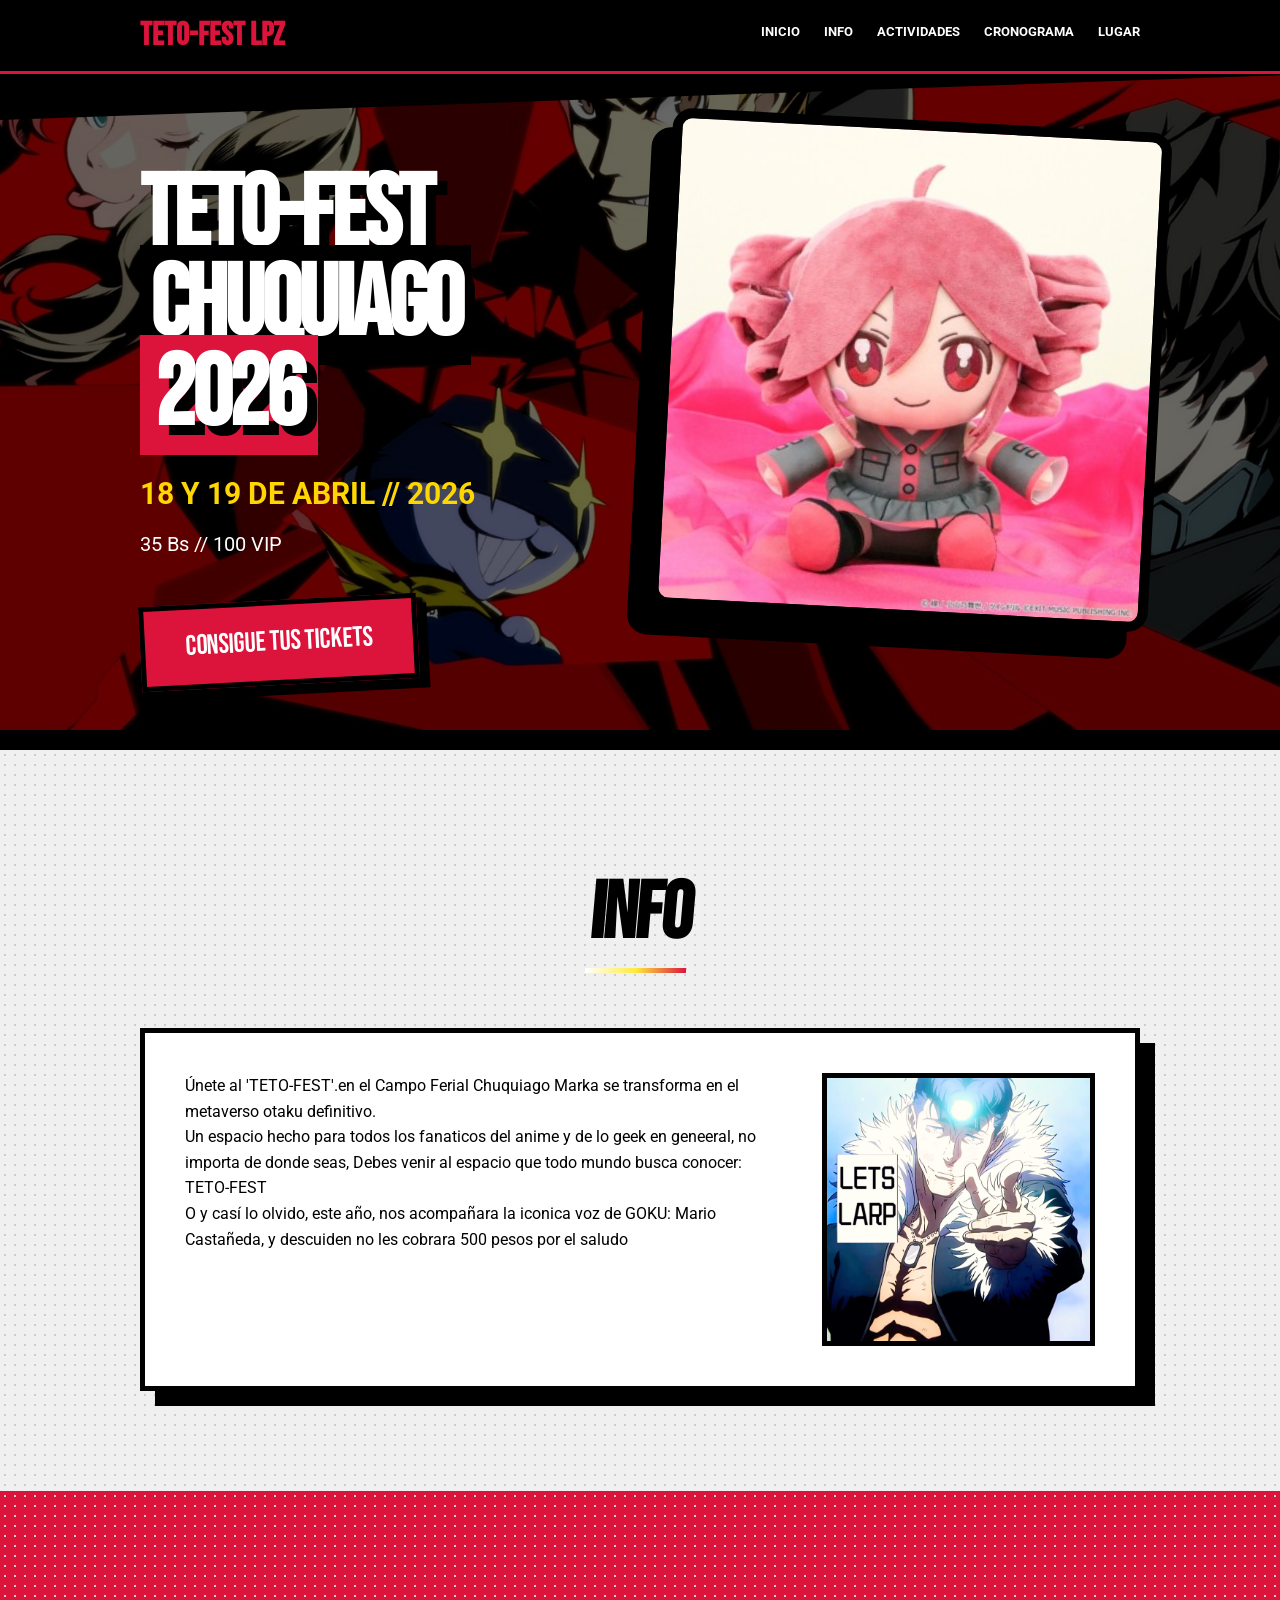
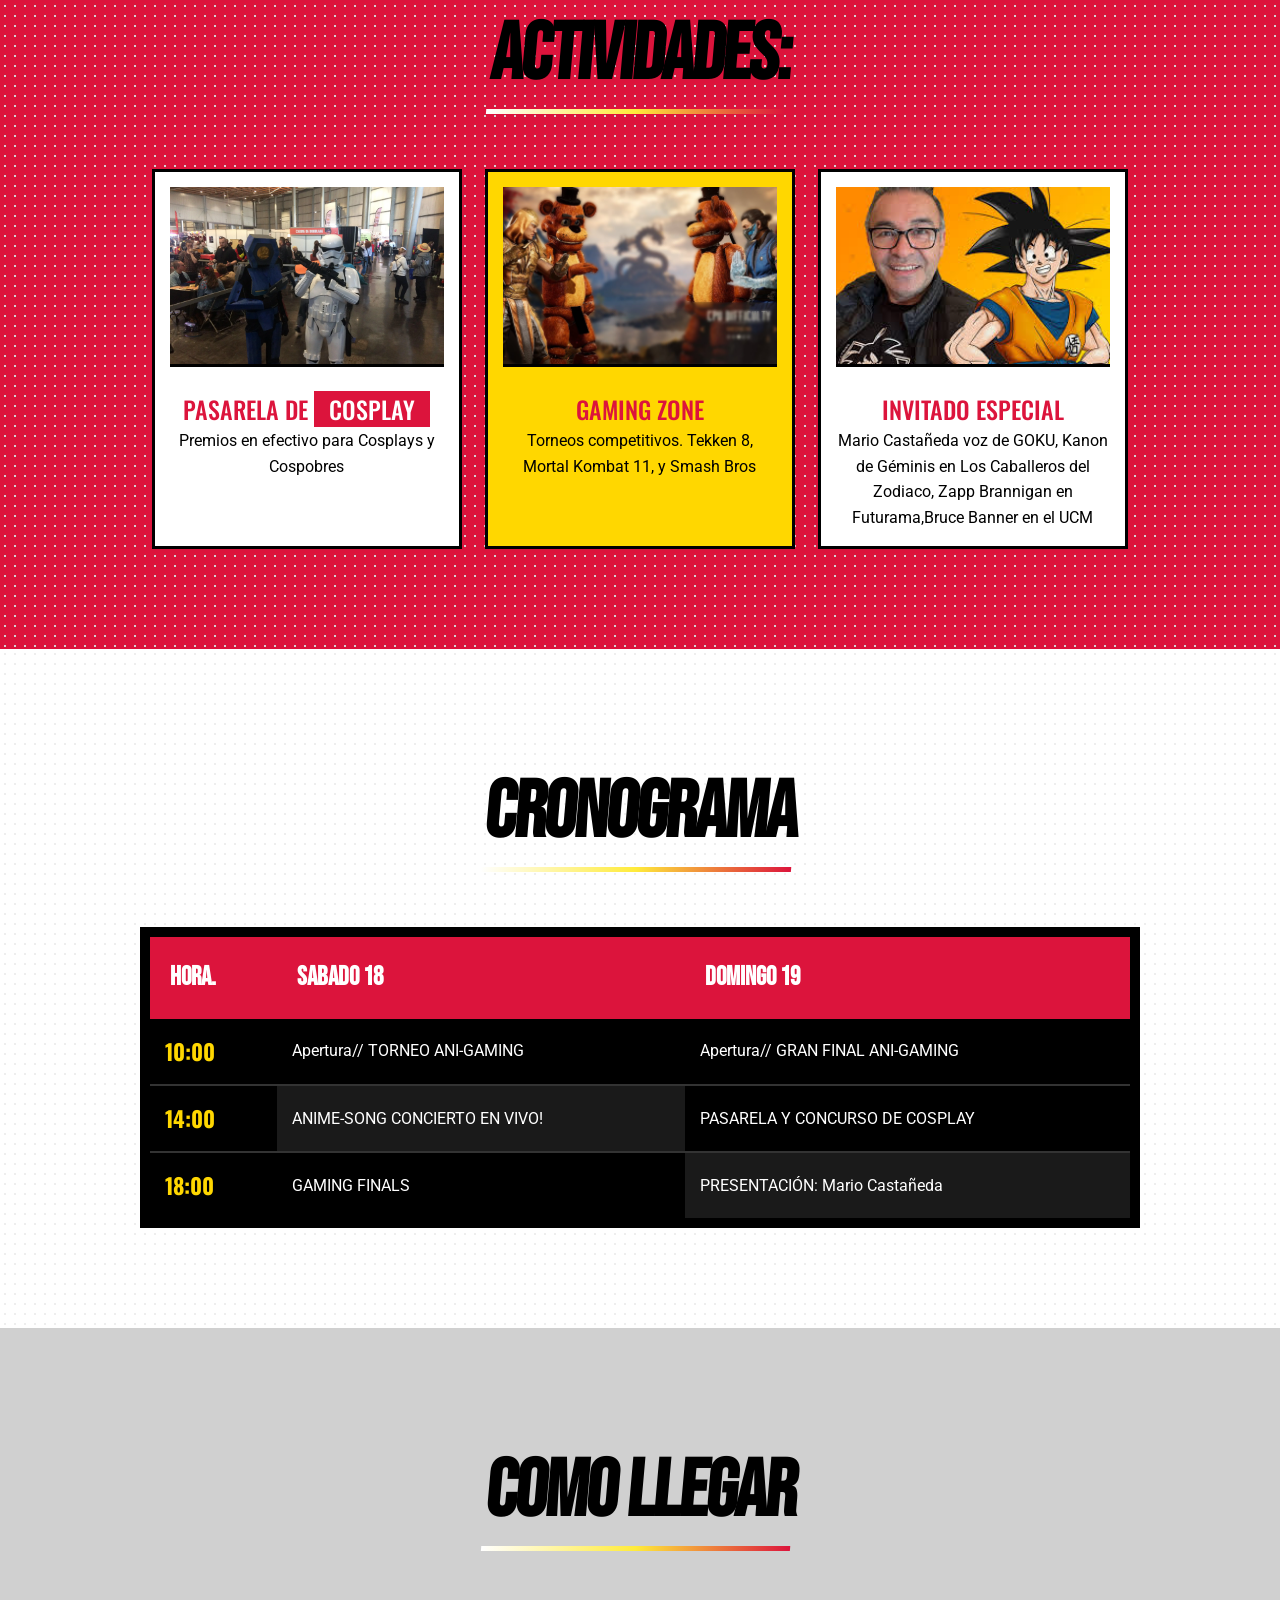
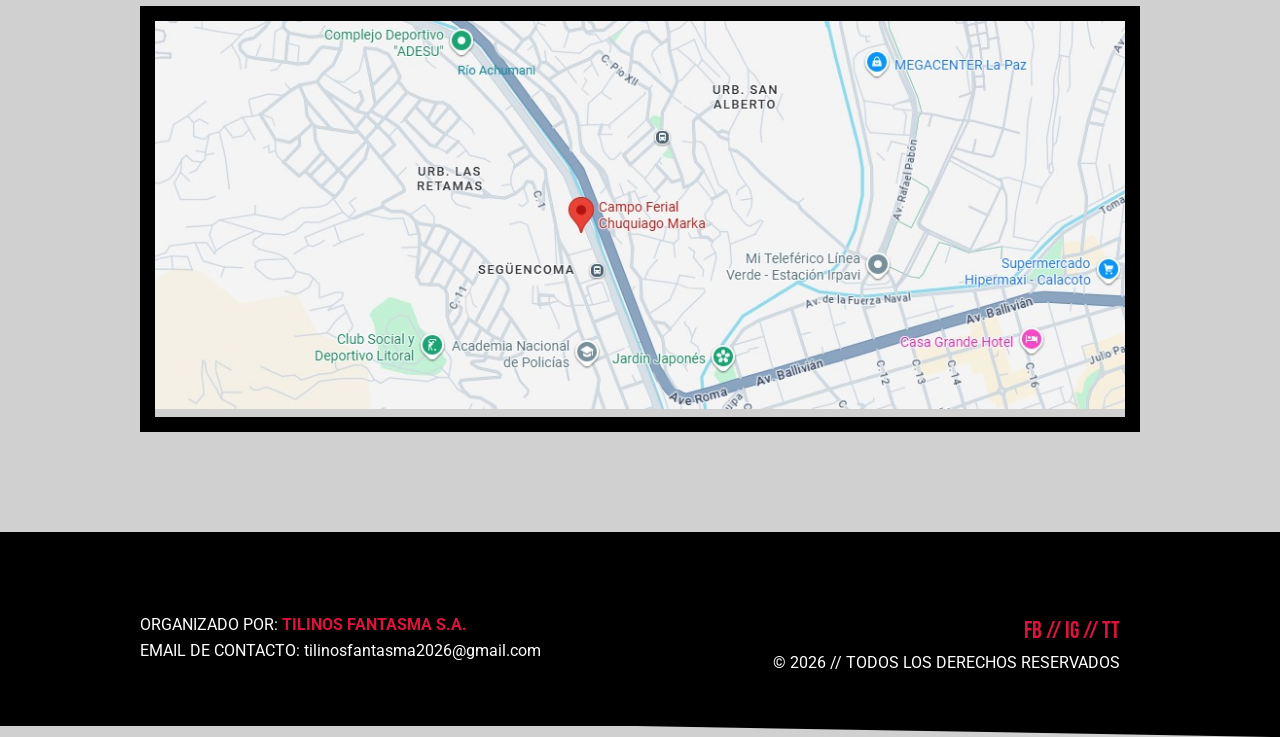
==== index.html @ 48c329ce "Add files via upload" ====
<!DOCTYPE html>
<html lang="es">
<head>
    <meta charset="UTF-8">
    <meta name="viewport" content="width=device-width, initial-scale=1.0">
    <title>TETO-FEST - Campo Ferial Chuquiago Marka 2026</title>

    <link href="https://fonts.googleapis.com/css2?family=Bebas+Neue&family=Oswald:wght@500&family=Roboto:wght@300;400;700&display=swap" rel="stylesheet">
    <link rel="stylesheet" href="css/ssstyles.css">
</head>

<body>
<nav id="navbar">
    <div class="container">
        <div class="nav-wrapper">
            <div class="logo"><span class="p5-red">TETO-FEST LPZ</span></div>

            <ul class="nav-links">
                <li><a href="#inicio">INICIO</a></li>
                <li><a href="#sobre">INFO</a></li>
                <li><a href="#actividades">ACTIVIDADES</a></li>
                <li><a href="#cronograma">CRONOGRAMA</a></li>
                <li><a href="#ubicacion">LUGAR</a></li>
            </ul>

            <div class="clear"></div>
        </div>
    </div>
</nav>

<header id="inicio" class="hero">

    <div class="p5-top-cutout"></div>

    <div class="container">
        <div class="hero-content">

            <div class="hero-left">
                <h1 class="p30-title">
                    TETO-FEST<br>
                    <span class="bg-black">CHUQUIAGO </span><br>
                    <span class="p5-strike">2026</span>
                </h1>

                <div class="hero-details">
                    <p class="date p5-gold">18 Y 19 DE ABRIL // 2026</p>
                    <p class="price white-t">35 Bs // 100 VIP</p>
                </div>

                <a href="../HTML/Pagínacompleta/Registro.html" class="p5-btn">CONSIGUE TUS TICKETS</a>
            </div>

            <div class="hero-right">
                <div class="tv-frame">
                    <img src="imagenes/tetoplush.jpg" alt="Character" class="p5-main-img">
                    <div class="frame-shadow"></div>
                </div>
            </div>

            <div class="clear"></div>
        </div>
    </div>
</header>

<section class="section gray-halftone-bg" id="sobre">
    <div class="container">
        <h2 class="section-title special-text">INFO</h2>

        <div class="p5-card-long">
            <div class="card-left">
                <p>Únete al 'TETO-FEST'.en el Campo Ferial Chuquiago Marka se transforma en el metaverso otaku definitivo. </p>
                <p>Un espacio hecho para todos los fanaticos del anime y de lo geek en geneeral, no importa de donde seas, Debes venir al espacio que todo mundo busca conocer: TETO-FEST</p>
                <p>O y casí lo olvido, este año, nos acompañara la iconica voz de GOKU: Mario Castañeda, y descuiden no les cobrara 500 pesos por el saludo</p>
            </div>

            <div class="card-right img-container">
                <img src="imagenes/letslarp.jpg" alt="Event Info" width="100%" class="img-base">
            </div>

            <div class="clear"></div>
        </div>
    </div>
</section>

<section class="section black-halftone-bg" id="actividades">
    <div class="container">

        <!-- 🔥 AQUÍ EL CAMBIO -->
        <h2 class="section-title special-text titulo-blanco">ACTIVIDADES:</h2>

        <div class="row row-3-col">

            <div class="col-1-3">
                <div class="p5-card-activity">
                    <div class="card-image">
                        <img src="imagenes/cospobrecfff.webp">
                    </div>
                    <h3>PASARELA DE <span class="p5-strike">COSPLAY</span></h3>
                    <p>Premios en efectivo para Cosplays y Cospobres</p>
                </div>
            </div>

            <div class="col-1-3">
                <div class="p5-card-activity alternative-card">
                    <div class="card-image">
                        <img src="imagenes/freddyfazbearururur.jpg">
                    </div>
                    <h3>GAMING ZONE</h3>
                    <p>Torneos competitivos. Tekken 8, Mortal Kombat 11, y Smash Bros</p>
                </div>
            </div>

            <div class="col-1-3">
                <div class="p5-card-activity">
                    <div class="card-image">
                        <img src="imagenes/Goku500pesos.jfif">
                    </div>
                    <h3>INVITADO ESPECIAL</h3>
                    <p>Mario Castañeda voz de GOKU, Kanon de Géminis en Los Caballeros del Zodiaco, Zapp Brannigan en Futurama,Bruce Banner en el UCM</p>
                </div>
            </div>

            <div class="clear"></div>
        </div>
    </div>
</section>

<section class="section white-halftone-bg" id="cronograma"> 
    <div class="container"> <h2 class="section-title special-text">CRONOGRAMA</h2> 
        <table class="p5-table"> 
            <thead> 
                <tr> <th class="time-col">HORA.</th> 
                    <th>SABADO 18</th> <th>DOMINGO 19</th> 
                </tr> 
            </thead> 
            <tbody> 
                <tr> 
                    <td class="time">10:00</td> 
                    <td>Apertura// TORNEO ANI-GAMING</td>
                    <td>Apertura// GRAN FINAL ANI-GAMING</td> 
                </tr> 
                <tr> 
                    <td class="time p5-red">14:00</td> 
                    <td class="p5-row-highlight">ANIME-SONG CONCIERTO EN VIVO!</td> 
                    <td>PASARELA Y CONCURSO DE COSPLAY</td> 
                </tr> 
                <tr> 
                    <td class="time">18:00</td> 
                    <td>GAMING FINALS</td> 
                    <td class="p5-row-highlight"> PRESENTACIÓN: Mario Castañeda</td>
                </tr>
            </tbody> 
        </table> 
    </div> 
</section>
<section class="section black-section" id="ubicacion">
    <div class="container">
        <h2 class="section-title white-t special-text">COMO LLEGAR</h2>

        <div class="p5-map-frame">
            <img src="imagenes/Mapayesyes.jpeg" width="100%">
        </div>
    </div>
</section>

<footer id="footer" class="halftone-bg"> 
    <div class="p5-bottom-cutout"> </div> 
    <div class="container"> 
        <div class="footer-content"> 
            <div class="col-1-2"> 
                <p>ORGANIZADO POR: <strong class="p5-red">TILINOS FANTASMA S.A.</strong></p>
                <p>EMAIL DE CONTACTO: tilinosfantasma2026@gmail.com</p> 
            </div> 
            <div class="col-1-2 align-right"> 
                <p class="socials p5-red">FB // IG // TT</p> 
                <p>&copy; 2026 // TODOS LOS DERECHOS RESERVADOS</p> 
            </div> 
            <div class="clear"></div> 
        </div> 
    </div> 
</footer>

</body>
</html>
---- css/ssstyles.css ----
/* RESET */
* { margin: 0; padding: 0; box-sizing: border-box; }

body {
    font-family: 'Roboto', sans-serif;
    background-color: #D0D0D0;
    color: #000;
    line-height: 1.6;
}

h1, h2, .logo, th, .special-text {
    font-family: 'Bebas Neue', cursive;
    text-transform: uppercase;
    font-weight: 900;
}

h3, .time {
    font-family: 'Oswald', sans-serif;
    font-weight: 500;
}

/* CONTENEDOR */
.container {
    width: 1000px;
    margin: 0 auto;
    position: relative;
}

.clear { clear: both; }

.p5-red { color: #DC143C; }
.p5-gold { color: #FFD700; }
.white-t { color: #fff; }

/* COLUMNAS */
.col-1-2 { width: 48%; margin-right: 2%; float: left; }
.col-1-3 { width: 31%; margin: 0 1.16%; float: left; }
.align-right { text-align: right; }

/* FONDOS */
.halftone-bg {
    background-color: #D0D0D0;
    background-image: radial-gradient(#dc143c 1px, transparent 1px);
    background-size: 10px 10px;
}

.gray-halftone-bg {
    background-color: #F0F0F0;
    background-image: radial-gradient(#ccc 1px, transparent 1px);
    background-size: 10px 10px;
}

.white-halftone-bg {
    background-color: #FFFFFF;
    background-image: radial-gradient(#eee 1px, transparent 1px);
    background-size: 10px 10px;
}

.black-halftone-bg {
    background-color: #DC143C;
    color: white;
    background-image: radial-gradient(#d0d0d0 1px, transparent 1px);
    background-size: 10px 10px;

}

/* TITULOS */
.special-text {
    font-size: 80px;
    letter-spacing: -2px;
    color: black;
    transform: skewX(-5deg);
    position: relative;
    display: table;
    margin: 0 auto 50px auto;
}

.special-text:before {
    content: "";
    position: absolute;
    width: 100%;
    height: 5px;
    background: linear-gradient(to right, #FFFFFF, #FFEB3B, #DC143C);
    bottom: 5px;
    left: 0;
}

.section { padding: 100px 0; }

/* NAVBAR */
#navbar {
    background: #000;
    padding: 10px 0;
    position: fixed;
    top: 0;
    width: 100%;
    z-index: 1000;
    border-bottom: 3px solid #DC143C;
}

.logo { float: left; font-size: 32px; color: white; }

.nav-links {
    float: right;
    list-style: none;
    margin-top: 8px;
}

.nav-links li {
    display: inline-block;
    margin-left: 20px;
}

.nav-links a {
    color: #fff;
    text-decoration: none;
    font-size: 13px;
    font-weight: bold;
}

/* HERO */
.hero {
    height: 750px;
    padding-top: 170px;
    border-bottom: 20px solid black;
    position: relative;
    overflow: hidden;

    background-image: url('../imagenes/PersonaAllAttack.jpeg');
    background-size: cover;
    background-position: center;
    background-repeat: no-repeat;
}

/* OVERLAY OSCURO */
.hero::before {
    content: "";
    position: absolute;
    width: 100%;
    height: 100%;
    background: rgba(0,0,0,0.6);
    top: 0;
    left: 0;
    z-index: 1;
}

/* CAPAS ENCIMA */
.hero-left, .hero-right {
    position: relative;
    z-index: 2;
}

.p5-top-cutout {
    position: absolute;
    top: 0;
    width: 100%;
    height: 120px;
    background: black;
    transform: skewY(-2deg);
    transform-origin: top left;
}

.hero-left { width: 55%; float: left; }
.hero-right { width: 40%; float: right; }

/* TITULO PRINCIPAL */
.p30-title {
    font-size: 100px;
    line-height: 0.9;
    letter-spacing: -3px;
    color: white;
    text-shadow: 10px 10px 0 black;
}

.bg-black { background: black; padding: 0 10px; }
.p5-strike { background: #DC143C; padding: 0 15px; color: white; }

/* DETALLES */
.hero-details { margin-top: 30px; }
.hero-details .date { font-size: 30px; font-weight: bold; }
.hero-details .price { font-size: 20px; margin-top: 10px; }

/* BOTÓN */
.p5-btn {
    display: inline-block;
    background: #DC143C;
    color: white;
    padding: 15px 40px;
    text-decoration: none;
    font-family: 'Bebas Neue', cursive;
    font-size: 28px;
    margin-top: 40px;
    border: 5px solid black;
    box-shadow: 10px 10px 0 black;
    transform: rotate(-3deg);
}

.p5-btn:hover {
    box-shadow: 0 0 0 white;
    background: #FFD700;
    color: black;
}

/* IMAGEN PRINCIPAL */
.tv-frame {
    position: absolute;
    top: -50px;
    right: -20px;
    width: 500px;
    transform: rotate(3deg);
}

.p5-main-img {
    width: 100%;
    border: 10px solid black;
    position: relative;
    z-index: 2;
    border-radius: 20px;
}

.frame-shadow {
    position: absolute;
    top: 20px;
    left: -20px;
    width: 100%;
    height: 100%;
    background: black;
    z-index: 1;
    border-radius: 20px;
}

/* CARDS */
.p5-card-long {
    background: #FFFFFF;
    padding: 40px;
    border: 5px solid black;
    box-shadow: 15px 15px 0 black;
    margin-top: 20px;
}

.card-left { width: 65%; float: left; }
.card-right { width: 30%; float: right; border: 5px solid black; }
.img-container {
    position: relative;
    overflow: hidden;
}

/* Imagen base */
.img-container img {
    width: 100%;
    display: block;
}

/* Imagen overlay desde CSS */
.img-container::after {
    content: "";
    position: absolute;
    top: 0;
    left: 0;
    width: 100%;
    height: 100%;

    background-image: url("../imagenes/letslarpTETO.jfif");
    background-size: cover;
    background-position: center;

    opacity: 0;
    transition: 0.4s;
}

/* HOVER */
.img-container:hover::after {
    opacity: 0.7;
}

.p5-h3 {
    font-size: 30px;
    margin-bottom: 20px;
    transform: skewX(-5deg);
}

/* ACTIVIDADES */
.p5-card-activity {
    background: white;
    color: black;
    padding: 15px;
    text-align: center;
    border: 3px solid black;
    height: 380px;
}

.card-image img {
    width: 100%;
    height: 180px; 
    object-fit: cover;
    border-bottom: 3px solid black;
    margin-bottom: 15px;
}

.p5-card-activity h3 {
    font-size: 24px;
    color: #DC143C;
}

.alternative-card {
    background: #FFD700;
}

/* TABLA */
.p5-table {
    width: 100%;
    border-collapse: collapse;
    background: black;
    color: white;
    border: 10px solid black;
}

.p5-table th {
    background: #DC143C;
    padding: 20px;
    font-size: 26px;
    text-align: left;
}

.p5-table td {
    padding: 15px;
    border-bottom: 2px solid #333;
}

.p5-table .time {
    font-weight: bold;
    font-size: 22px;
    color: #FFD700;
}

.p5-row-highlight {
    background: #1a1a1a;
}

/* MAPA */
.p5-map-frame {
    border: 15px solid black;
}

/* FOOTER */
#footer {
    background: #000;
    color: white;
    padding: 80px 0 50px 0;
    position: relative;
}

.p5-bottom-cutout {
    position: absolute;
    bottom: 0;
    width: 100%;
    height: 100px;
    background: black;
    transform: skewY(1deg);
}

.socials {
    font-family: 'Bebas Neue', cursive;
    font-size: 24px;
}
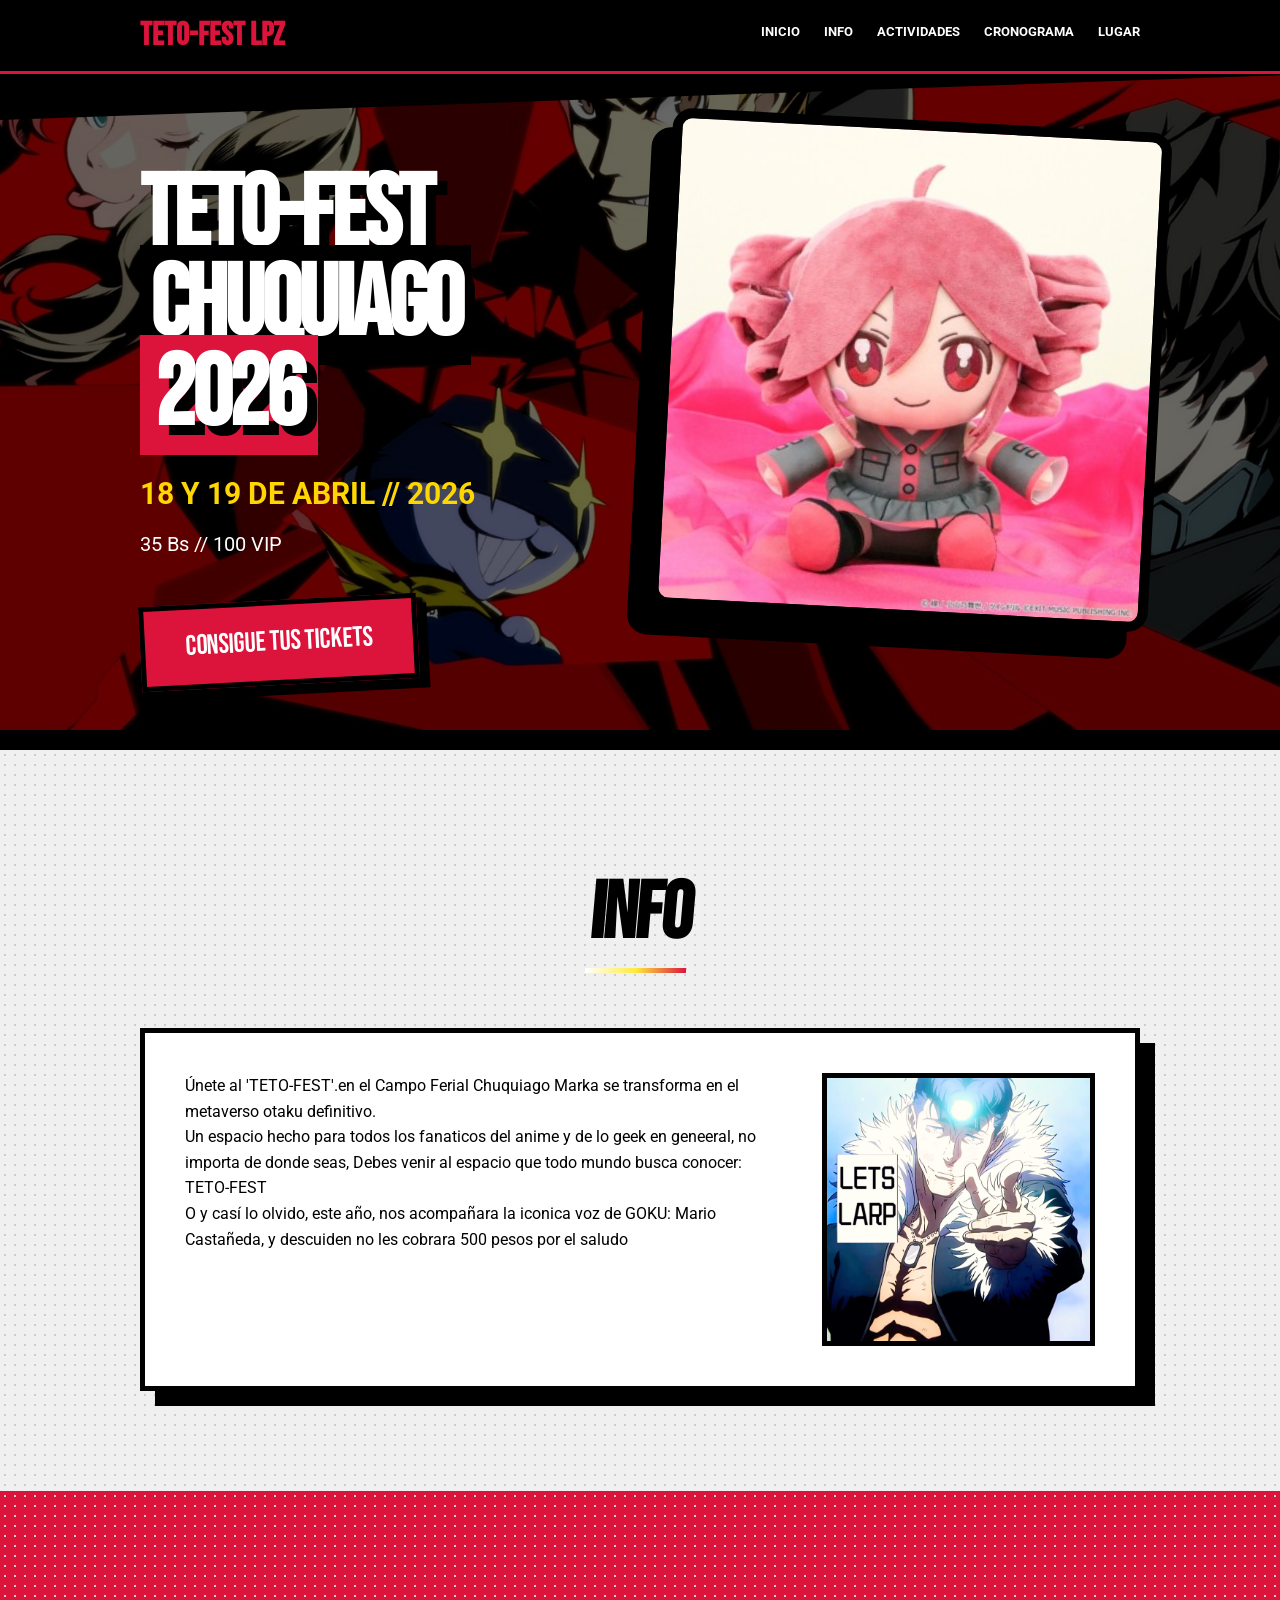
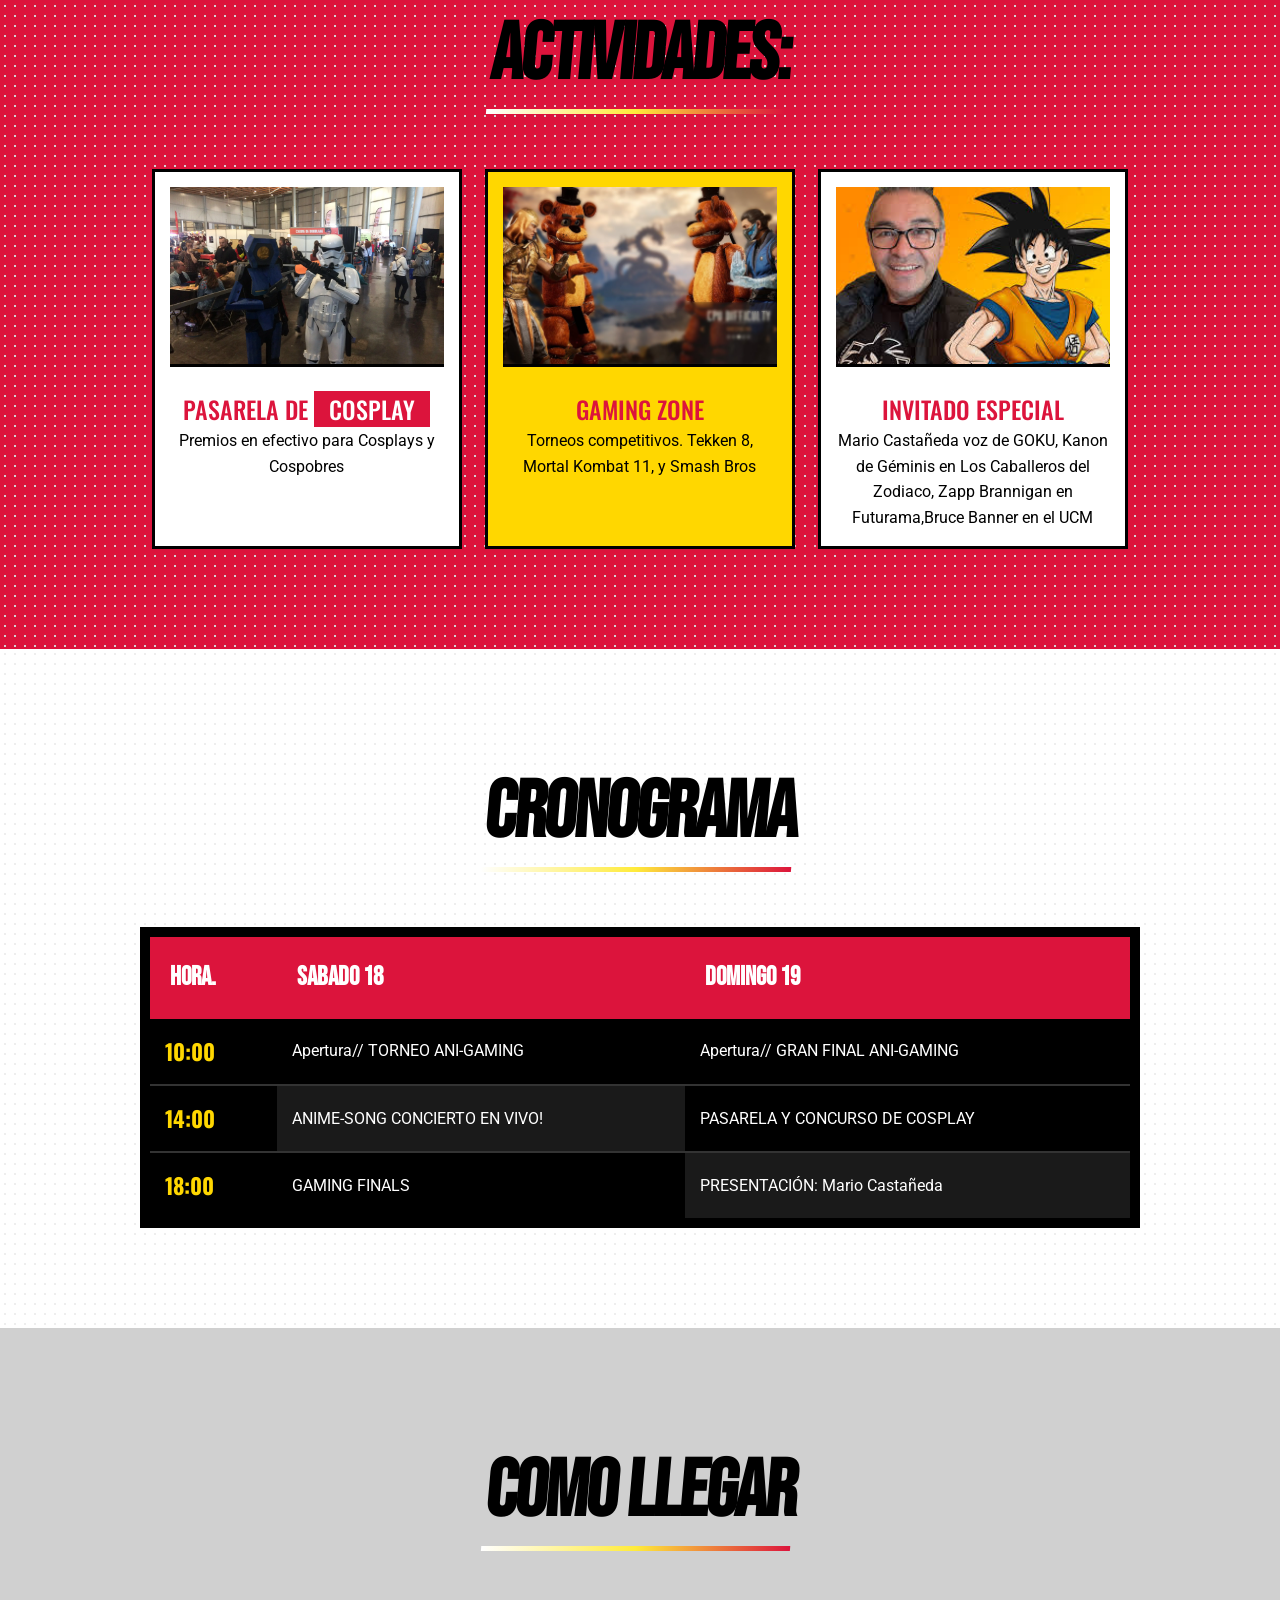
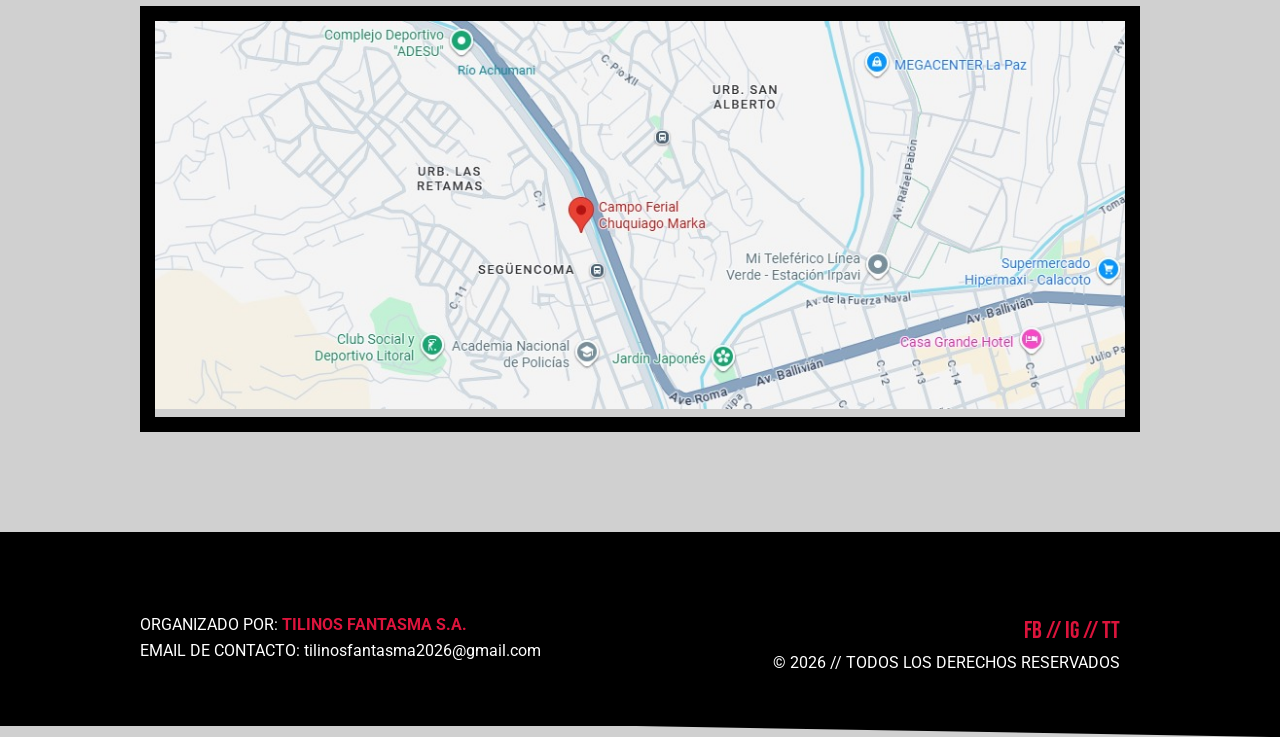
==== commit 3efe2ce1: "Landinganime.html" ====
--- a/index.html
+++ b/index.html
@@ -47,7 +47,7 @@
                     <p class="price white-t">35 Bs // 100 VIP</p>
                 </div>
 
-                <a href="../HTML/Pagínacompleta/Registro.html" class="p5-btn">CONSIGUE TUS TICKETS</a>
+                <a href="/Pagínacompleta/Registro.html" class="p5-btn">CONSIGUE TUS TICKETS</a>
             </div>
 
             <div class="hero-right">
@@ -181,4 +181,4 @@
 </footer>
 
 </body>
-</html>+</html>
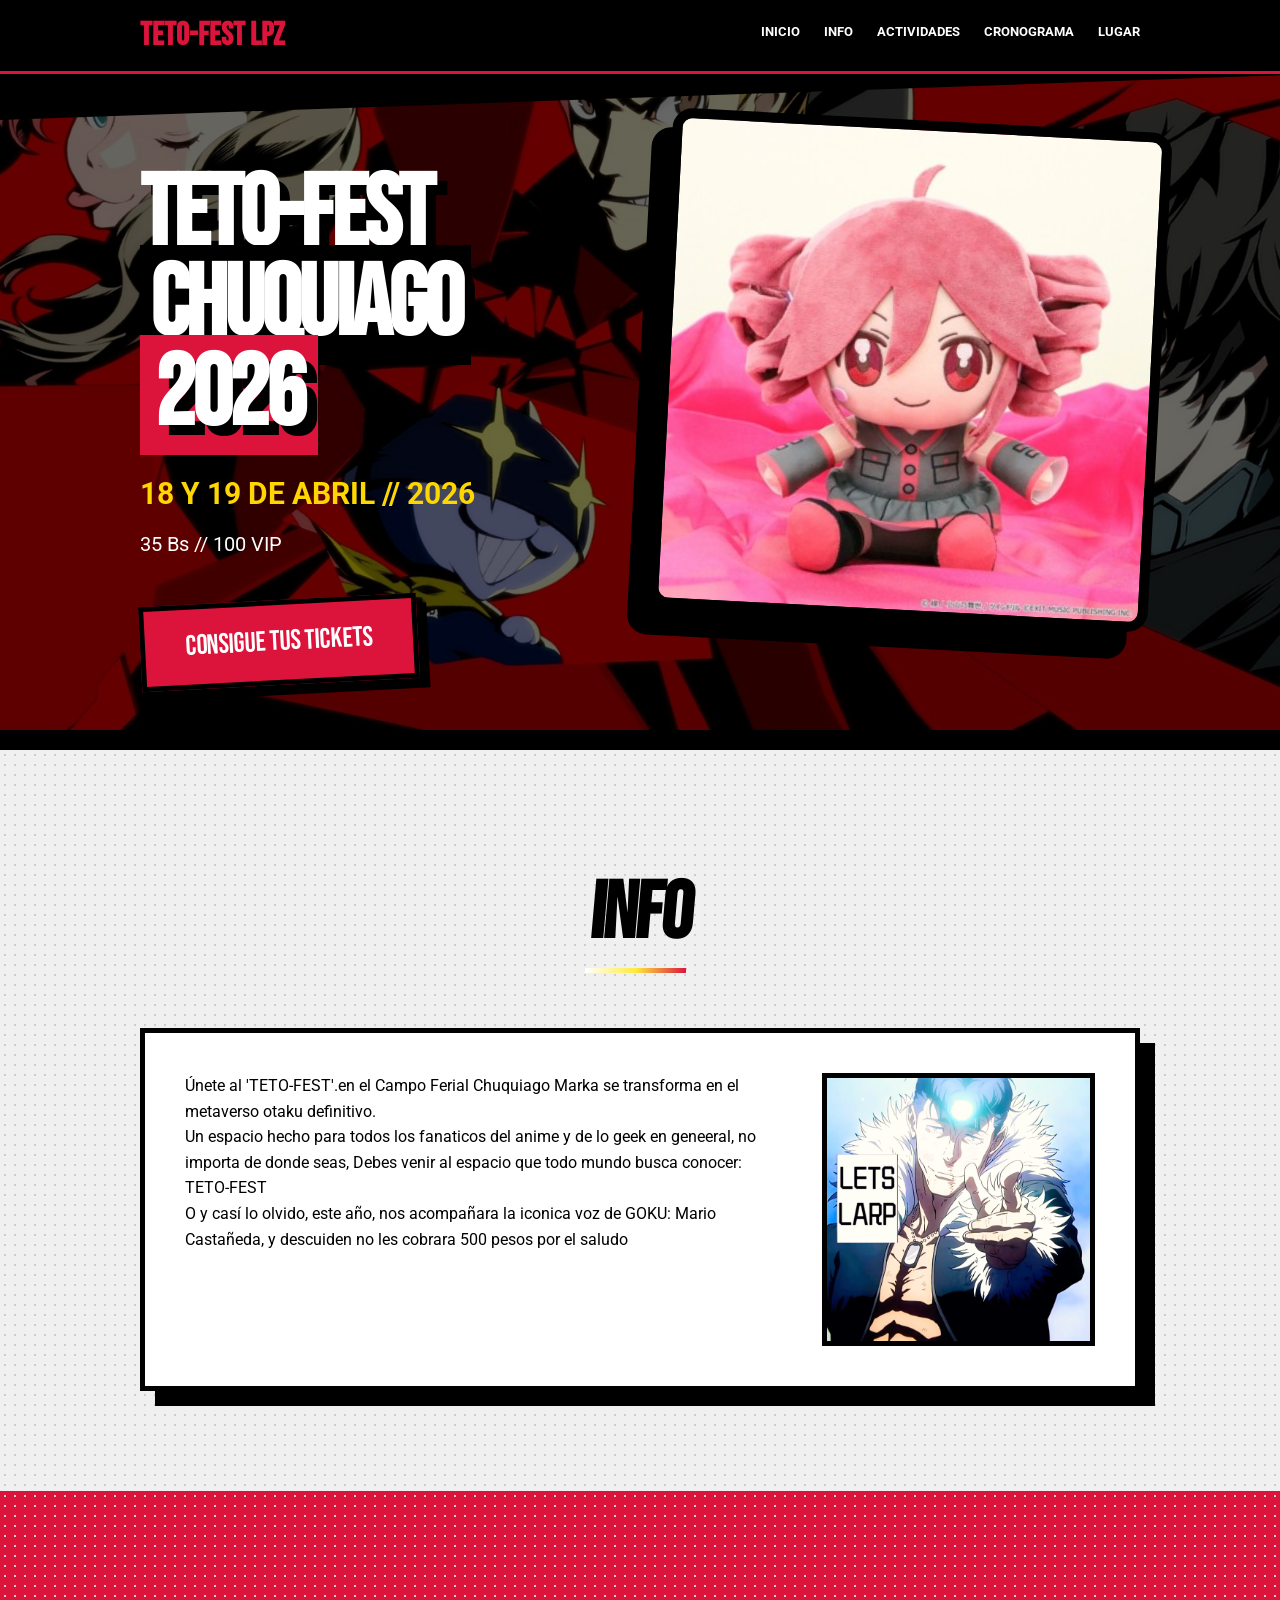
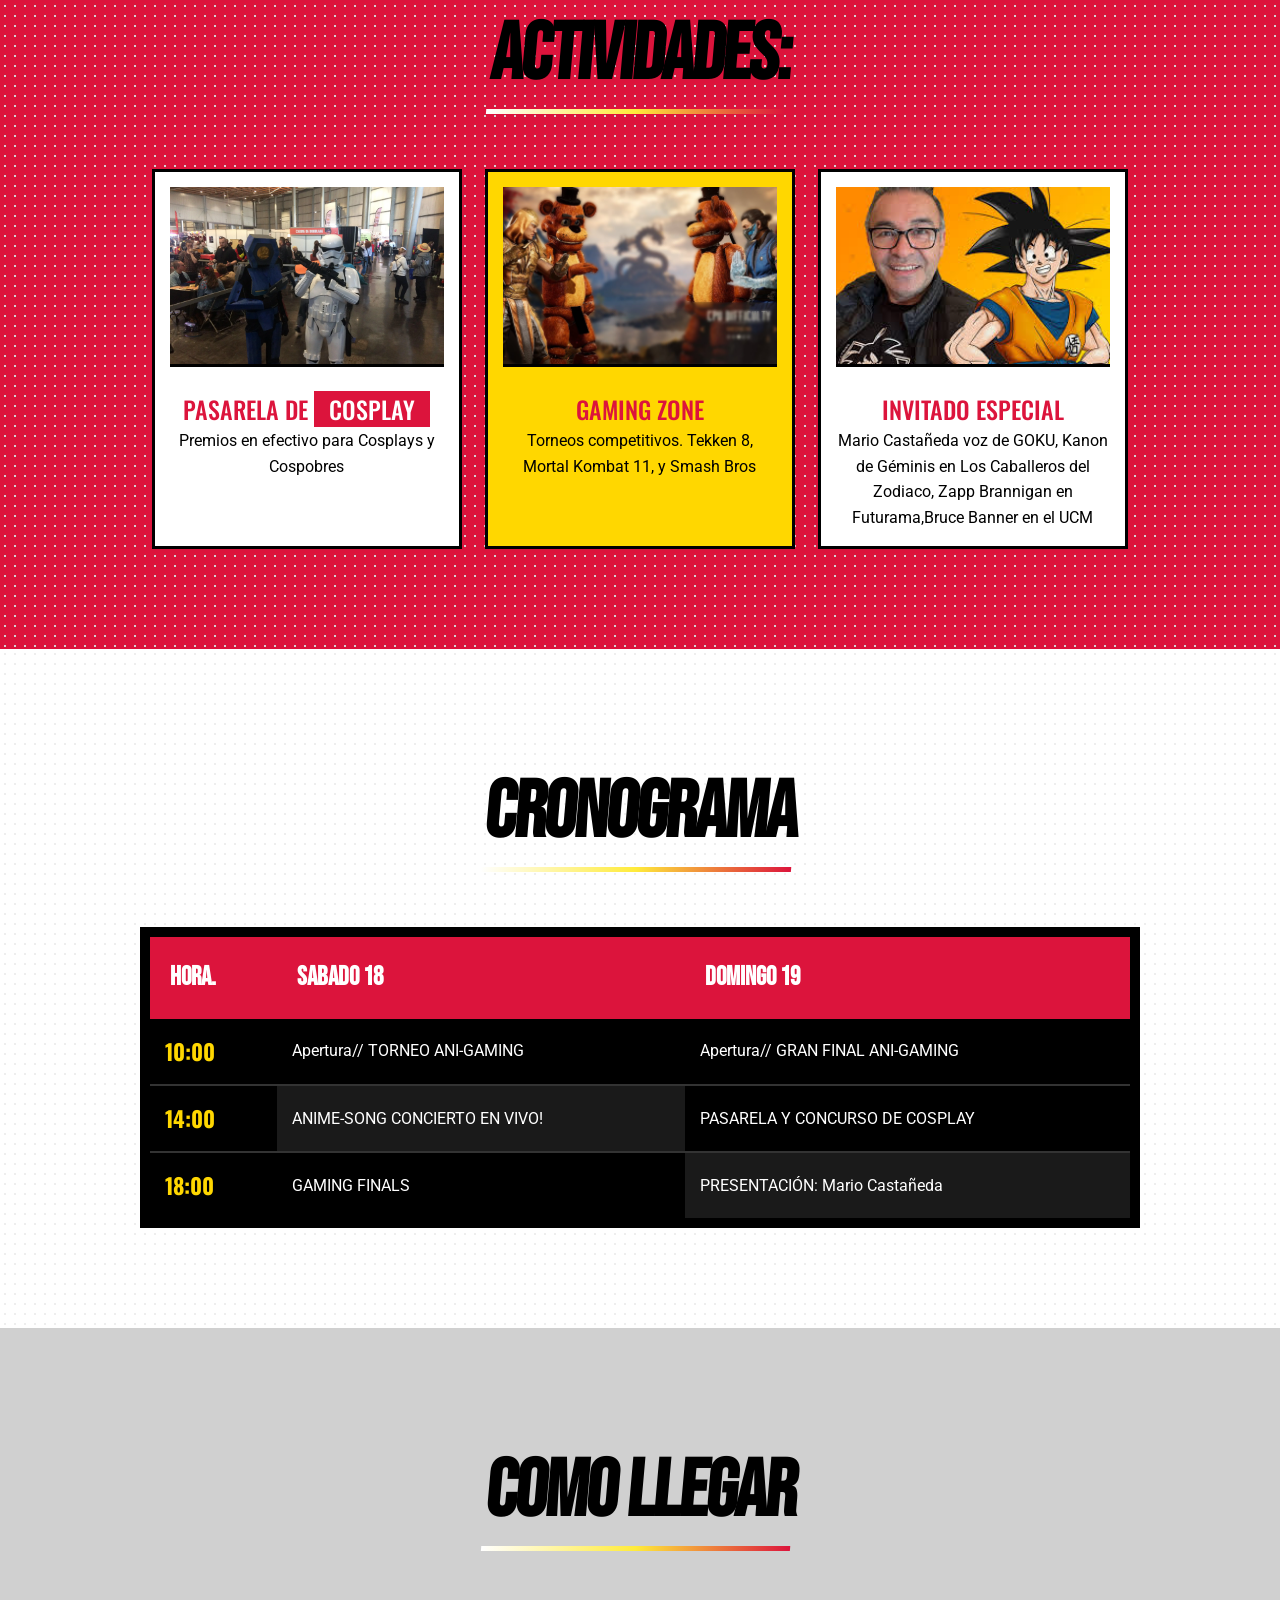
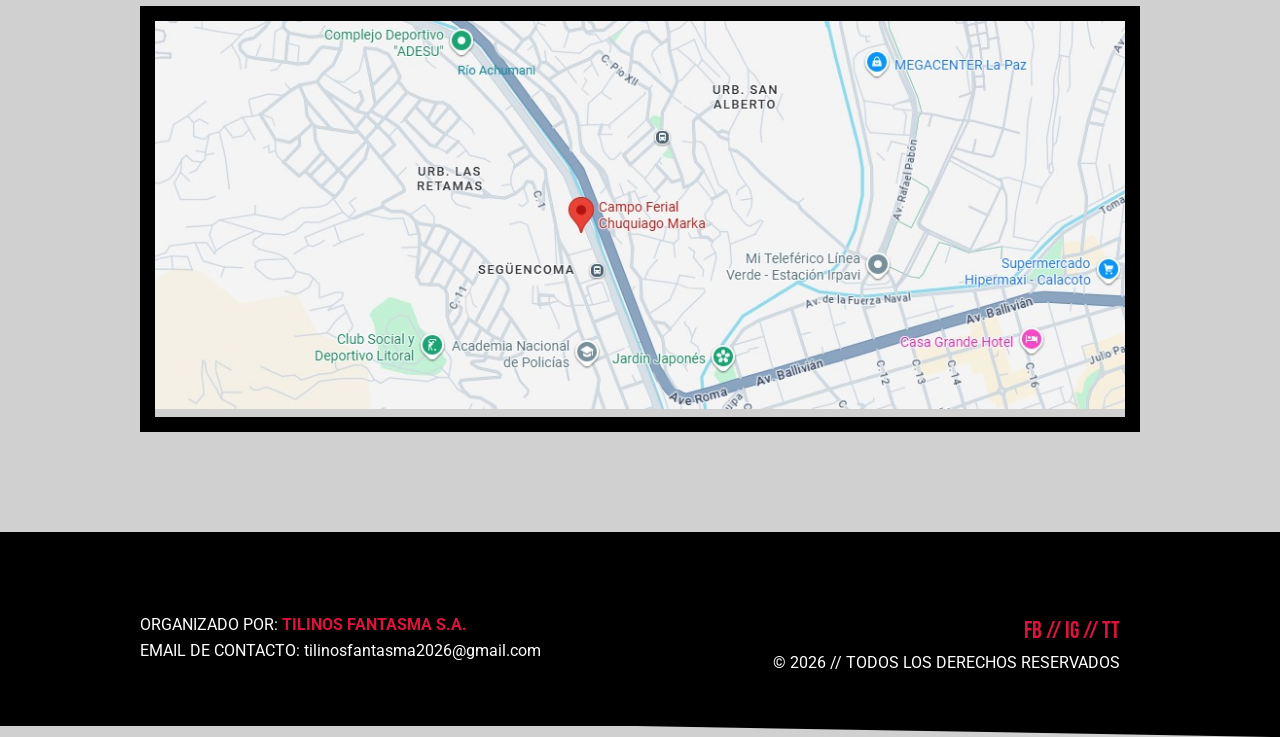
==== commit ce180da5: "Update index.html" ====
--- a/index.html
+++ b/index.html
@@ -47,7 +47,7 @@
                     <p class="price white-t">35 Bs // 100 VIP</p>
                 </div>
 
-                <a href="/Pagínacompleta/Registro.html" class="p5-btn">CONSIGUE TUS TICKETS</a>
+                <a href="../Pagínacompleta/Registro.html" class="p5-btn">CONSIGUE TUS TICKETS</a>
             </div>
 
             <div class="hero-right">
